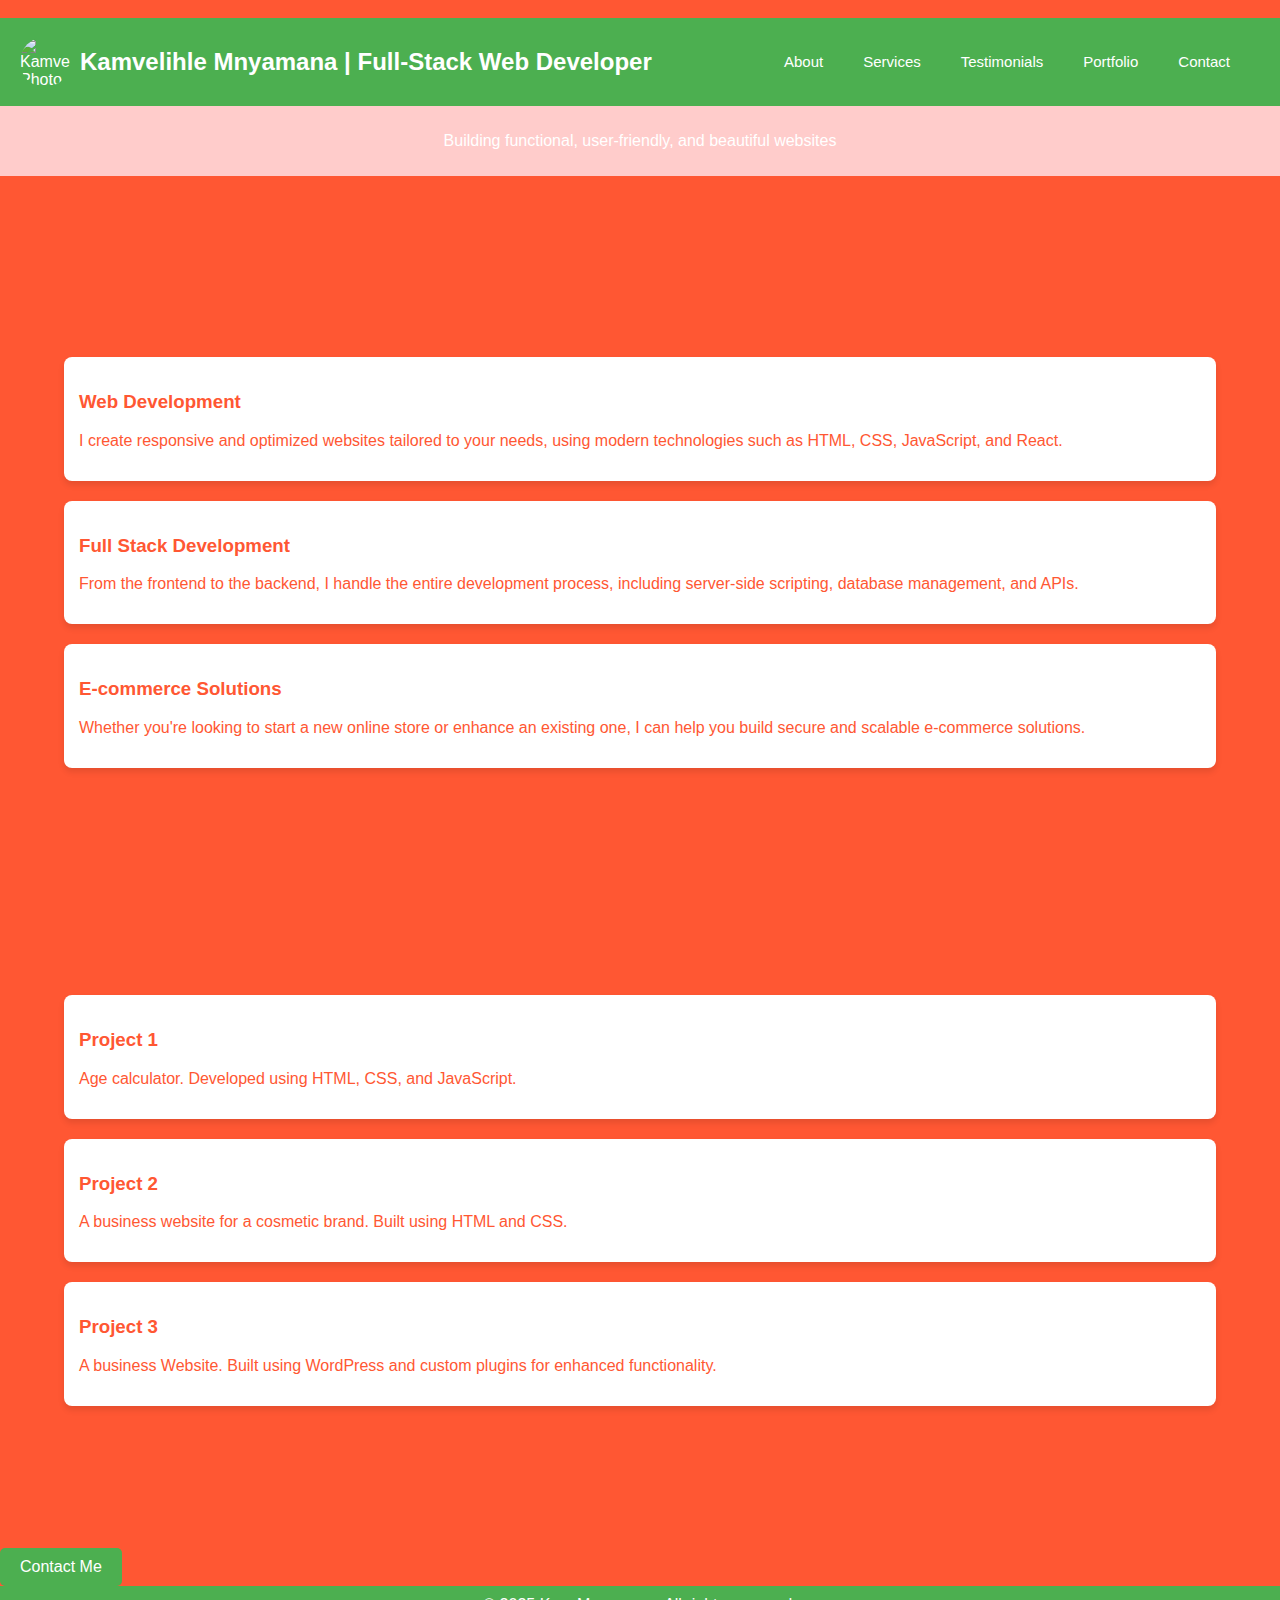
==== index.html @ dd567091 "Update index.html" ====
<!DOCTYPE html>
<html lang="en">
  <head>
    <meta charset="UTF-8" />
    <meta name="viewport" content="width=device-width, initial-scale=1.0" />
    <title>Kamvelihle Mnyamana | Full Stack Developer</title>

    <link rel="stylesheet" href="styles.css" />
  </head>
  <body>
    <!-- Profile Section -->
    <div class="profile">
      <<!-- Navbar -->
<nav>
  <div class="nav-left">
    <img src="your-image.jpg" alt="Kamvelihle's Photo" class="profile-pic" />
    <h2>Kamvelihle Mnyamana | Full-Stack Web Developer</h2>
  </div>
        <ul>
          <li><a href="about.html">About</a></li>
          <li><a href="services.html">Services</a></li>
          <li><a href="testimonials.html">Testimonials</a></li>
          <li><a href="portfolio.html">Portfolio</a></li>
          <li><a href="contact.html">Contact</a></li>
        </ul>
      </nav>
    </div>

    <!-- Header Section -->
    <header>
      <p>Building functional, user-friendly, and beautiful websites</p>
    </header>

    <!-- About Section -->
    <section id="about">
      <h2>About Me</h2>
      <p>
        Hi, I'm Kamvelihle, a passionate full-stack developer. I specialize in
        creating websites and web applications that are both functional and
        visually appealing. With my expertise in both frontend and backend
        technologies, I can help your business grow and thrive in the digital
        world.
      </p>
    </section>

    <!-- Services Section -->
    <section id="services">
      <h2>Services</h2>
      <div class="container">
        <div class="card">
          <h3>Web Development</h3>
          <p>
            I create responsive and optimized websites tailored to your needs,
            using modern technologies such as HTML, CSS, JavaScript, and React.
          </p>
        </div>
        <div class="card">
          <h3>Full Stack Development</h3>
          <p>
            From the frontend to the backend, I handle the entire development
            process, including server-side scripting, database management, and
            APIs.
          </p>
        </div>
        <div class="card">
          <h3>E-commerce Solutions</h3>
          <p>
            Whether you're looking to start a new online store or enhance an
            existing one, I can help you build secure and scalable e-commerce
            solutions.
          </p>
        </div>
      </div>
    </section>

    <!-- Testimonials Section -->
    <section id="testimonials">
      <h2>Testimonials</h2>
      <p>
        "Kam's expertise and dedication were exactly what we needed. Our website
        has never been more functional and user-friendly!" - MsVee
      </p>
      <p>
        "The project was completed on time and exceeded all expectations. Highly
        recommended!" - Ann@648
      </p>
    </section>

    <!-- Portfolio Section -->
    <section id="portfolio">
      <h2>Portfolio</h2>
      <div class="container">
        <div class="card">
          <h3>Project 1</h3>
          <p>Age calculator. Developed using HTML, CSS, and JavaScript.</p>
        </div>
        <div class="card">
          <h3>Project 2</h3>
          <p>
            A business website for a cosmetic brand. Built using HTML and CSS.
          </p>
        </div>
        <div class="card">
          <h3>Project 3</h3>
          <p>
            A business Website. Built using WordPress and custom plugins for
            enhanced functionality.
          </p>
        </div>
      </div>
    </section>

    <!-- Contact Section -->
    <section id="contact">
      <h2>Contact Me</h2>
      <p>
        If you have any questions or would like to discuss a project, feel free
        to get in touch!
      </p>
      <a href="contact.html" class="contact-btn">Contact Me</a>
    </section>

    <footer>
      <p>&copy; 2025 Kam Mnyamana. All rights reserved.</p>
    </footer>
    <script src="script.js"></script>
  </body>
</html>
---- styles.css ----
/* Navbar Styling */
nav {
  background-color: #4CAF50; /* Green */
  color: white;
  display: flex;
  justify-content: space-between;
  align-items: center;
  padding: 10px 20px;
  flex-wrap: wrap;
}

/* Align profile image and name */
.nav-left {
  display: flex;
  align-items: center;
}

/* Profile Picture */
.profile-pic {
  width: 50px; /* Adjust size */
  height: 50px;
  border-radius: 50%; /* Makes it round */
  margin-right: 10px;
}

/* Navbar Links */
nav ul {
  list-style: none;
  padding: 0;
  margin: 0;
  display: flex;
}

nav ul li {
  margin-right: 20px;
}

nav ul li a {
  color: white;
  text-decoration: none;
  font-size: 15px;
  padding: 10px;
}

nav ul li a:hover {
  background-color: #555;
  text-decoration: underline;
}
 
 header {
   background-color: #ffcccb; /* Pastel red */
   color: white;
   padding: 10px 0;
   text-align: center;
 }
 
 header h1 {
   margin: 0;
   font-size: 2.5em;
 }
 
 .container {
   width: 80%;
   margin: 0 auto;
 }
 
 .card {
   background-color: white;
   padding: 15px;
   border-radius: 8px;
   box-shadow: 0 4px 6px rgba(0, 0, 0, 0.1);
   margin-bottom: 20px;
 }
 
 footer {
   background-color: #4CAF50;
   color: white;
   text-align: center;
   padding: 10px 0;
 }
 
 footer p {
   margin: 0;
 }
 
 .contact-btn {
   background-color: #4CAF50;
   color: white;
   padding: 10px 20px;
   text-decoration: none;
   border-radius: 5px;
   display: inline-block;
   margin-top: 10px;
 }
 
 .contact-btn:hover {
   background-color: #45a049;
 }

  body {
    font-family: Arial, sans-serif;
    font-size: 16px;
    margin: 0; /* Remove the extra margin */
    padding: 0;
    background-color: #ff5733;
    color: rgb(255, 87, 51);
 }
 
 .container {
    width: 90%; /* Make it more responsive */
    max-width: 1200px; /* Limit max width for larger screens */
    margin: 0 auto;
    padding: 10px; /* Add padding to prevent edge-cutting */
 }
 
 @media (max-width: 768px) {
    body {
        font-size: 14px;
        margin: 0; /* Ensure no unwanted margins */
        padding: 0;
    }
 
    .container {
        width: 87%; /* Adjust for better fit on smaller screens */
        padding: 5px;
    }
 
    section {
        padding: 15px 6px; /* Reduce excessive space */
    }
 
    .card {
        margin-bottom: 10px; /* Reduce space between cards */
        padding: 10px; /* Adjust padding */
    }
 }
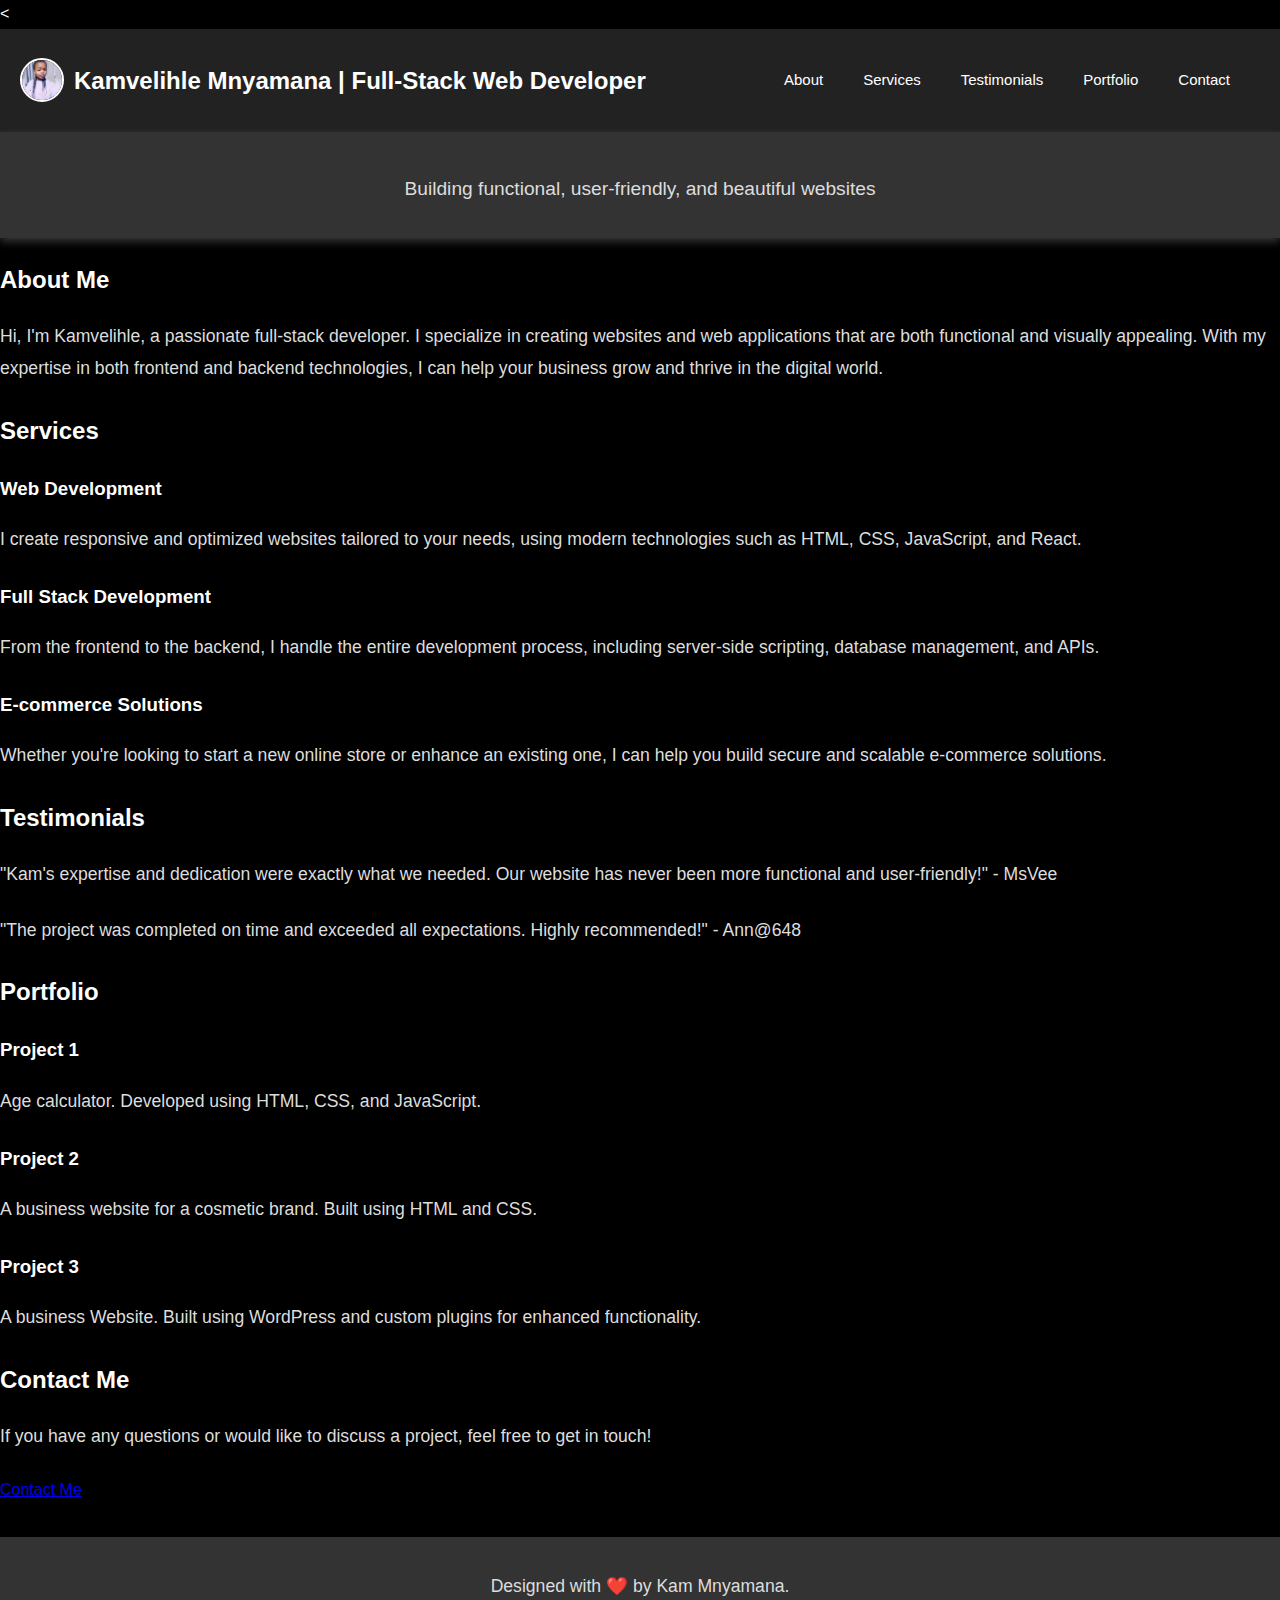
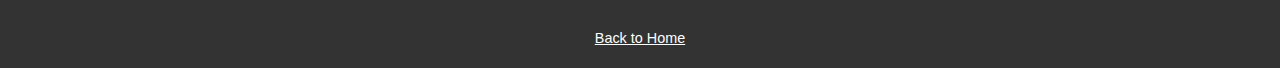
==== commit 30d40923: "Update index.html" ====
--- a/index.html
+++ b/index.html
@@ -10,11 +10,11 @@
   <body>
     <!-- Profile Section -->
     <div class="profile">
-      <<!-- Navbar -->
-<nav>
-  <div class="nav-left">
-    <img src="your-image.jpg" alt="Kamvelihle's Photo" class="profile-pic" />
-    <h2>Kamvelihle Mnyamana | Full-Stack Web Developer</h2>
+      <<!-- Navbar -->
+<nav>
+  <div class="nav-left">
+    <img src="Kams.jpg" alt="Kamvelihle's Photo" class="profile-pic" />
+    <h2>Kamvelihle Mnyamana | Full-Stack Web Developer</h2>
   </div>
         <ul>
           <li><a href="about.html">About</a></li>
@@ -121,8 +121,9 @@
     </section>
 
     <footer>
-      <p>&copy; 2025 Kam Mnyamana. All rights reserved.</p>
-    </footer>
+        <p>Designed with ❤️ by Kam Mnyamana.</p>
+        <a href="index.html" class="back-btn">Back to Home</a>
+      </footer>
     <script src="script.js"></script>
   </body>
 </html>
--- a/styles.css
+++ b/styles.css
@@ -1,6 +1,35 @@
-/* Navbar Styling */
+/* General Styles */
+body {
+  font-family: "Poppins", Arial, sans-serif;
+  line-height: 1.8;
+  margin: 0;
+  padding: 0;
+  background-color: #000; /* Black background */
+  color: #fff; /* White text */
+}
+
+/* Header */
+header {
+  background: #333; /* Dark gray */
+  color: white;
+  padding: 2rem;
+  text-align: center;
+  box-shadow: 0 4px 8px rgba(255, 255, 255, 0.2);
+}
+
+header h1 {
+  font-size: 2.5rem;
+  margin: 0;
+}
+
+header p {
+  font-size: 1.2rem;
+  margin: 0.5rem 0 0;
+}
+
+/* Navbar */
 nav {
-  background-color: #4CAF50; /* Green */
+  background-color: #222; /* Almost black */
   color: white;
   display: flex;
   justify-content: space-between;
@@ -9,18 +38,19 @@
   flex-wrap: wrap;
 }
 
-/* Align profile image and name */
+/* Profile Picture & Name */
 .nav-left {
   display: flex;
   align-items: center;
 }
 
-/* Profile Picture */
 .profile-pic {
-  width: 50px; /* Adjust size */
-  height: 50px;
-  border-radius: 50%; /* Makes it round */
+  width: 40px; /* Smaller image */
+  height: 40px;
+  border-radius: 50%; /* Round image */
+  object-fit: cover; /* Ensures image fits */
   margin-right: 10px;
+  border: 2px solid white; /* White border */
 }
 
 /* Navbar Links */
@@ -45,92 +75,32 @@
 nav ul li a:hover {
   background-color: #555;
   text-decoration: underline;
-}
- 
- header {
-   background-color: #ffcccb; /* Pastel red */
-   color: white;
-   padding: 10px 0;
-   text-align: center;
- }
- 
- header h1 {
-   margin: 0;
-   font-size: 2.5em;
- }
- 
- .container {
-   width: 80%;
-   margin: 0 auto;
- }
- 
- .card {
-   background-color: white;
-   padding: 15px;
-   border-radius: 8px;
-   box-shadow: 0 4px 6px rgba(0, 0, 0, 0.1);
-   margin-bottom: 20px;
- }
- 
- footer {
-   background-color: #4CAF50;
-   color: white;
-   text-align: center;
-   padding: 10px 0;
- }
- 
- footer p {
-   margin: 0;
- }
- 
- .contact-btn {
-   background-color: #4CAF50;
-   color: white;
-   padding: 10px 20px;
-   text-decoration: none;
-   border-radius: 5px;
-   display: inline-block;
-   margin-top: 10px;
- }
- 
- .contact-btn:hover {
-   background-color: #45a049;
- }
-
-  body {
-    font-family: Arial, sans-serif;
-    font-size: 16px;
-    margin: 0; /* Remove the extra margin */
-    padding: 0;
-    background-color: #ff5733;
-    color: rgb(255, 87, 51);
- }
- 
- .container {
-    width: 90%; /* Make it more responsive */
-    max-width: 1200px; /* Limit max width for larger screens */
-    margin: 0 auto;
-    padding: 10px; /* Add padding to prevent edge-cutting */
- }
- 
- @media (max-width: 768px) {
-    body {
-        font-size: 14px;
-        margin: 0; /* Ensure no unwanted margins */
-        padding: 0;
-    }
- 
-    .container {
-        width: 87%; /* Adjust for better fit on smaller screens */
-        padding: 5px;
-    }
- 
-    section {
-        padding: 15px 6px; /* Reduce excessive space */
-    }
- 
-    .card {
-        margin-bottom: 10px; /* Reduce space between cards */
-        padding: 10px; /* Adjust padding */
-    }
- }
+}
+
+/* Main Content */
+main {
+  padding: 3rem;
+  max-width: 800px;
+  margin: 0 auto;
+}
+
+p {
+  font-size: 1.1rem;
+  margin-bottom: 1.5rem;
+  color: #ddd; /* Light gray */
+}
+
+/* Footer */
+footer {
+  background: #333;
+  color: white;
+  text-align: center;
+  padding: 1rem;
+  margin-top: 2rem;
+  font-size: 0.9rem;
+}
+
+footer a {
+  color: white;
+  text-decoration: underline;
+}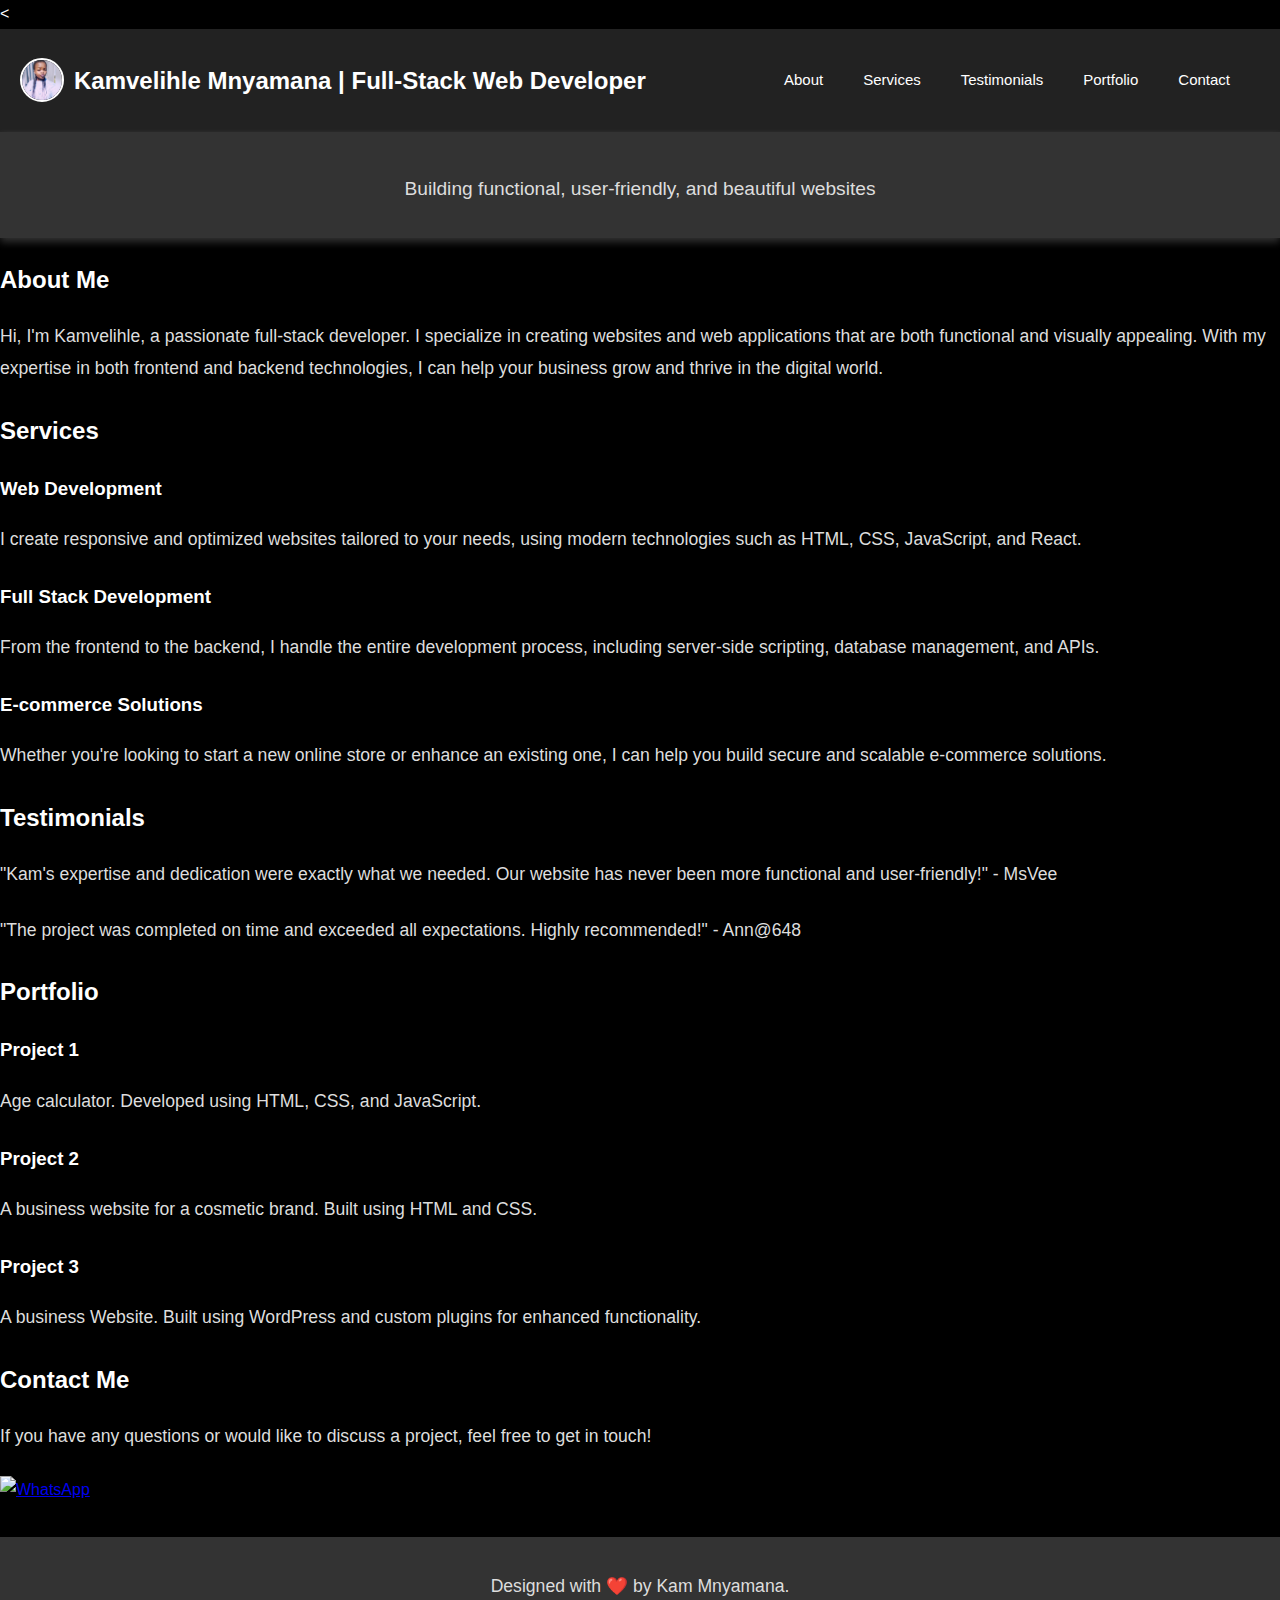
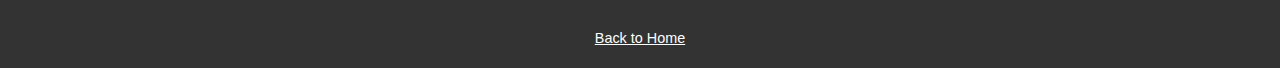
==== commit 04fea0ce: "Update index.html" ====
--- a/index.html
+++ b/index.html
@@ -117,7 +117,9 @@
         If you have any questions or would like to discuss a project, feel free
         to get in touch!
       </p>
-      <a href="contact.html" class="contact-btn">Contact Me</a>
+     <a href="https://wa.me/27744872877" class="whatsapp-float" target="_blank">
+    <img src="https://upload.wikimedia.org/wikipedia/commons/6/6b/WhatsApp.svg" alt="WhatsApp" width="50">
+</a>
     </section>
 
     <footer>
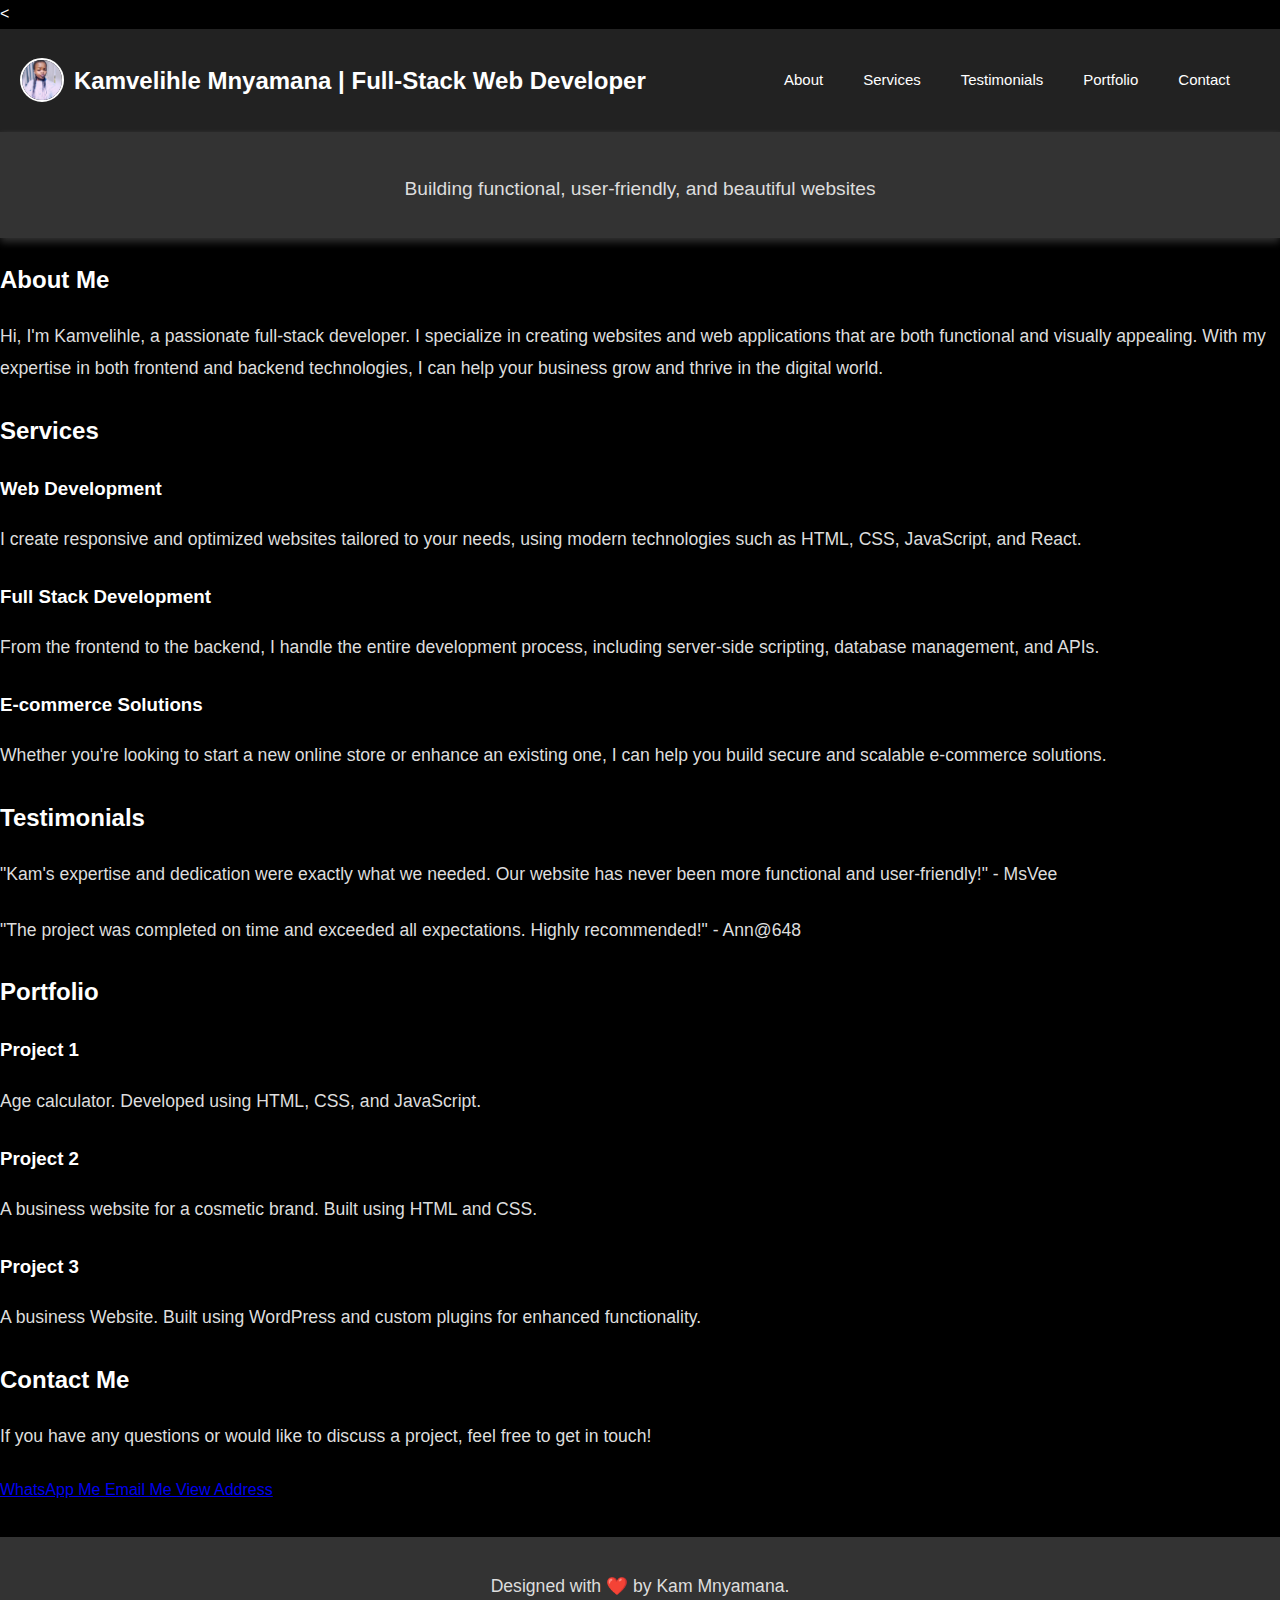
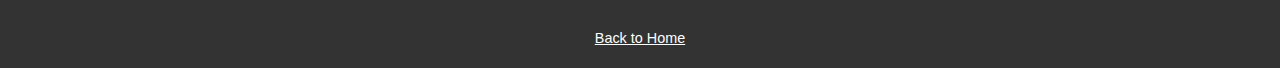
==== commit 40331f89: "Update index.html" ====
--- a/index.html
+++ b/index.html
@@ -116,11 +116,26 @@
       <p>
         If you have any questions or would like to discuss a project, feel free
         to get in touch!
-      </p>
-     <a href="https://wa.me/27744872877" class="whatsapp-float" target="_blank">
-    <img src="https://upload.wikimedia.org/wikipedia/commons/6/6b/WhatsApp.svg" alt="WhatsApp" width="50">
-</a>
-    </section>
+      </p>
+
+    <div class="contact-buttons">
+    <!-- WhatsApp Button -->
+    <a href="https://wa.me/27744872877" target="_blank" class="contact-button whatsapp">
+        WhatsApp Me
+    </a>
+
+    <!-- Email Button -->
+    <a href="mailto:contact@kammnyamana.com" class="contact-button email">
+        Email Me
+    </a>
+
+    <!-- Address Button -->
+    <a href="https://www.google.com/maps/search/?api=1&query=Butterworth,+Eastern+Cape+4962,+South+Africa" 
+       target="_blank" class="contact-button address">
+        View Address
+    </a>
+</div>
+
 
     <footer>
         <p>Designed with ❤️ by Kam Mnyamana.</p>
--- a/styles.css
+++ b/styles.css
@@ -90,6 +90,13 @@
   color: #ddd; /* Light gray */
 }
 
+.whatsapp-float {
+    position: fixed;
+    bottom: 20px;
+    right: 20px;
+    z-index: 1000;
+}
+
 /* Footer */
 footer {
   background: #333;
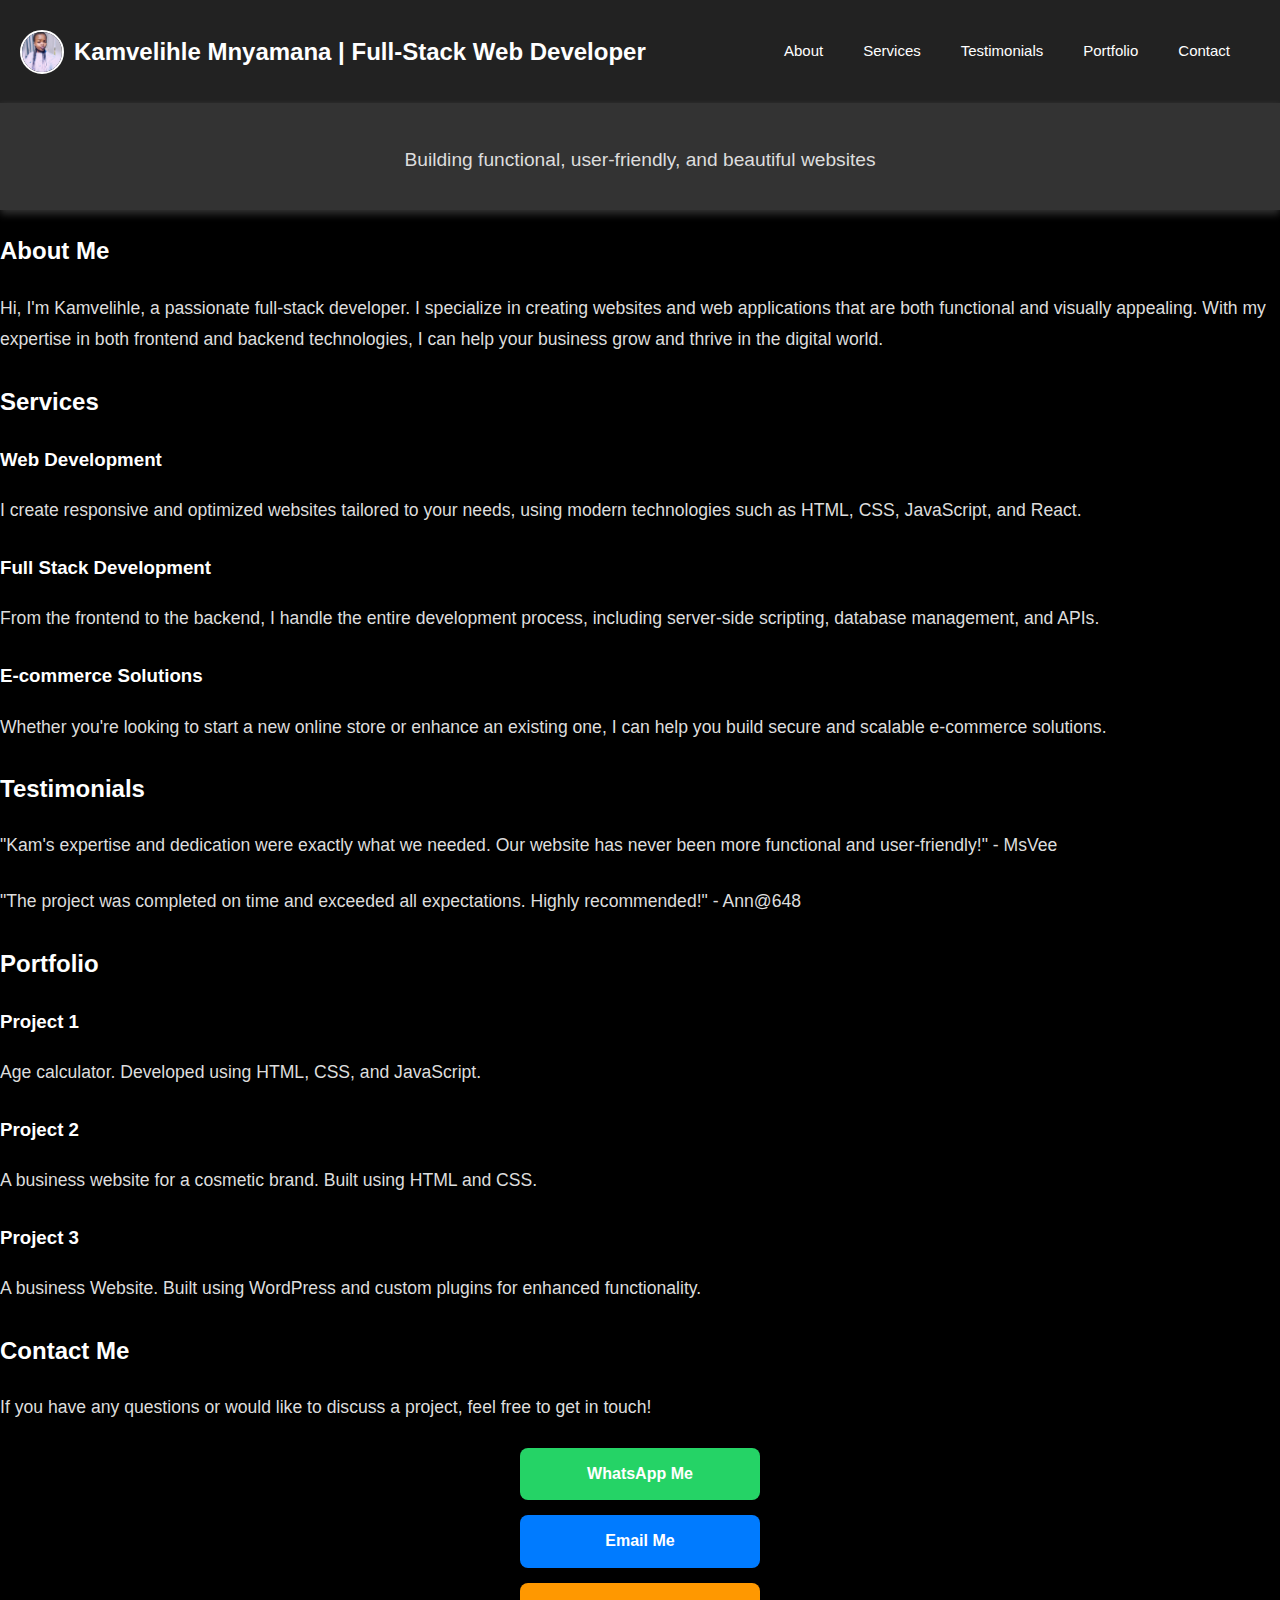
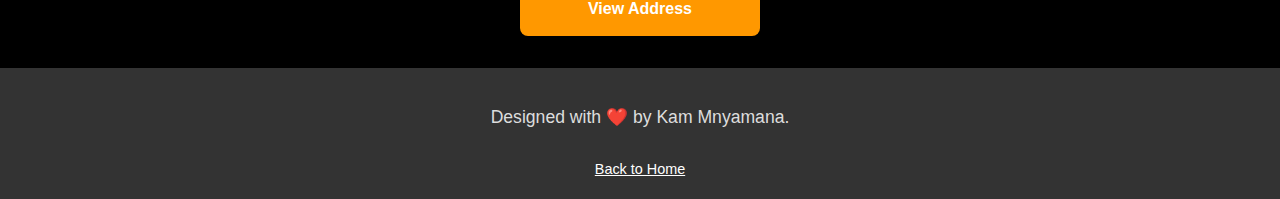
==== commit b0683ecd: "Update index.html." ====
--- a/index.html
+++ b/index.html
@@ -10,7 +10,8 @@
   <body>
     <!-- Profile Section -->
     <div class="profile">
-      <<!-- Navbar -->
+      
+<!-- Navbar -->
 <nav>
   <div class="nav-left">
     <img src="Kams.jpg" alt="Kamvelihle's Photo" class="profile-pic" />
@@ -135,8 +136,6 @@
         View Address
     </a>
 </div>
-
-
     <footer>
         <p>Designed with ❤️ by Kam Mnyamana.</p>
         <a href="index.html" class="back-btn">Back to Home</a>
--- a/styles.css
+++ b/styles.css
@@ -90,13 +90,6 @@
   color: #ddd; /* Light gray */
 }
 
-.whatsapp-float {
-    position: fixed;
-    bottom: 20px;
-    right: 20px;
-    z-index: 1000;
-}
-
 /* Footer */
 footer {
   background: #333;
@@ -110,4 +103,58 @@
 footer a {
   color: white;
   text-decoration: underline;
+}
+
+.contact-buttons {
+    display: flex;
+    flex-direction: column; /* Stack buttons vertically */
+    align-items: center; /* Center align buttons */
+    gap: 15px; /* Space between buttons */
+    margin-top: 20px;
+}
+
+.contact-button {
+    display: inline-block;
+    text-align: center;
+    background-color: #ff4d94; /* Default button color */
+    color: white;
+    padding: 12px 20px;
+    font-size: 16px;
+    font-weight: bold;
+    text-decoration: none;
+    border-radius: 8px;
+    transition: background 0.3s;
+    width: 200px; /* Ensures buttons are the same size */
+}
+
+/* Hover effect */
+.contact-button:hover {
+    opacity: 0.8;
+}
+
+/* WhatsApp button */
+.whatsapp {
+    background-color: #25D366;
+}
+
+.whatsapp:hover {
+    background-color: #1da851;
+}
+
+/* Email button */
+.email {
+    background-color: #007bff;
+}
+
+.email:hover {
+    background-color: #0056b3;
+}
+
+/* Address button */
+.address {
+    background-color: #ff9800;
+}
+
+.address:hover {
+    background-color: #e68900;
 }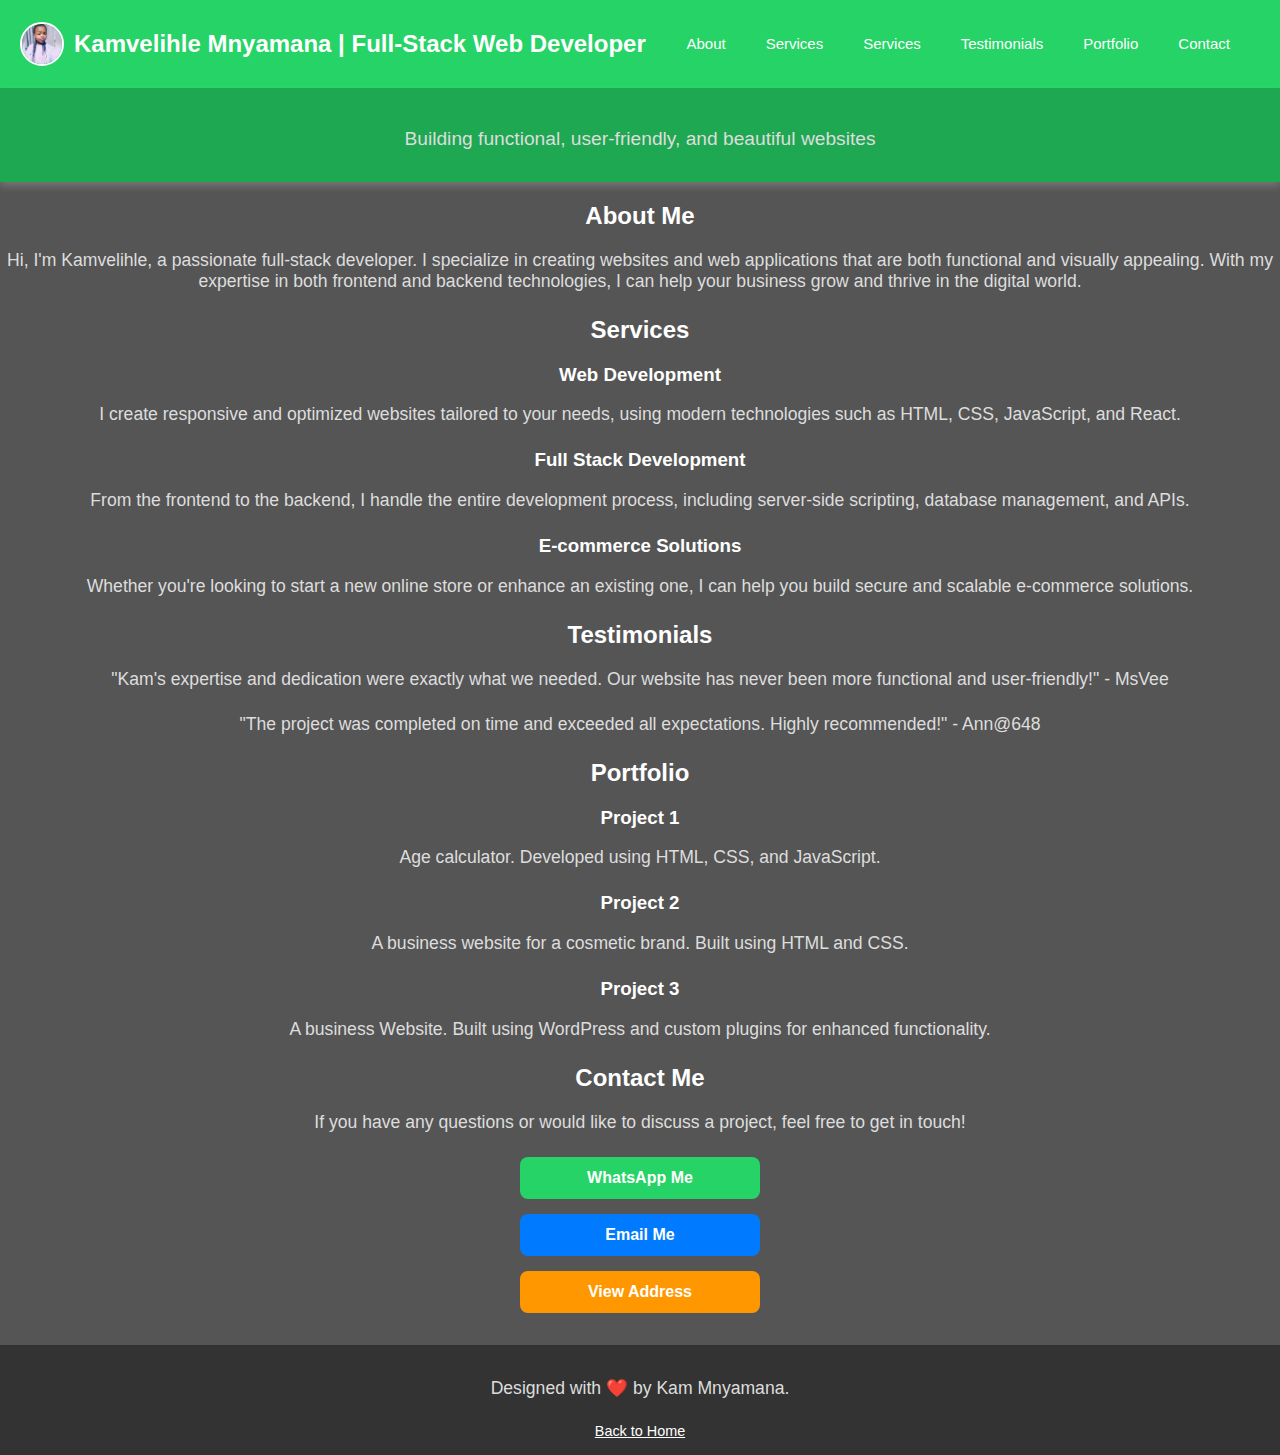
==== commit ff05b89c: "Update index.html" ====
--- a/index.html
+++ b/index.html
@@ -19,7 +19,8 @@
   </div>
         <ul>
           <li><a href="about.html">About</a></li>
-          <li><a href="services.html">Services</a></li>
+          <li><a href="services.html">Services</a></li>
+          <li><a href="projects.html">Services</a></li>
           <li><a href="testimonials.html">Testimonials</a></li>
           <li><a href="portfolio.html">Portfolio</a></li>
           <li><a href="contact.html">Contact</a></li>
--- a/styles.css
+++ b/styles.css
@@ -1,16 +1,16 @@
 /* General Styles */
 body {
-  font-family: "Poppins", Arial, sans-serif;
-  line-height: 1.8;
+ font-family: 'Trebuchet MS', 'Lucida Sans Unicode', 'Lucida Grande', 'Lucida Sans', Arial, sans-serif;
+  text-align: center;
   margin: 0;
   padding: 0;
-  background-color: #000; /* Black background */
+  background-color: #555;
   color: #fff; /* White text */
 }
 
 /* Header */
 header {
-  background: #333; /* Dark gray */
+  background: #1da851; 
   color: white;
   padding: 2rem;
   text-align: center;
@@ -29,7 +29,7 @@
 
 /* Navbar */
 nav {
-  background-color: #222; /* Almost black */
+  background-color: #25D366; 
   color: white;
   display: flex;
   justify-content: space-between;
@@ -157,4 +157,4 @@
 
 .address:hover {
     background-color: #e68900;
-}+}
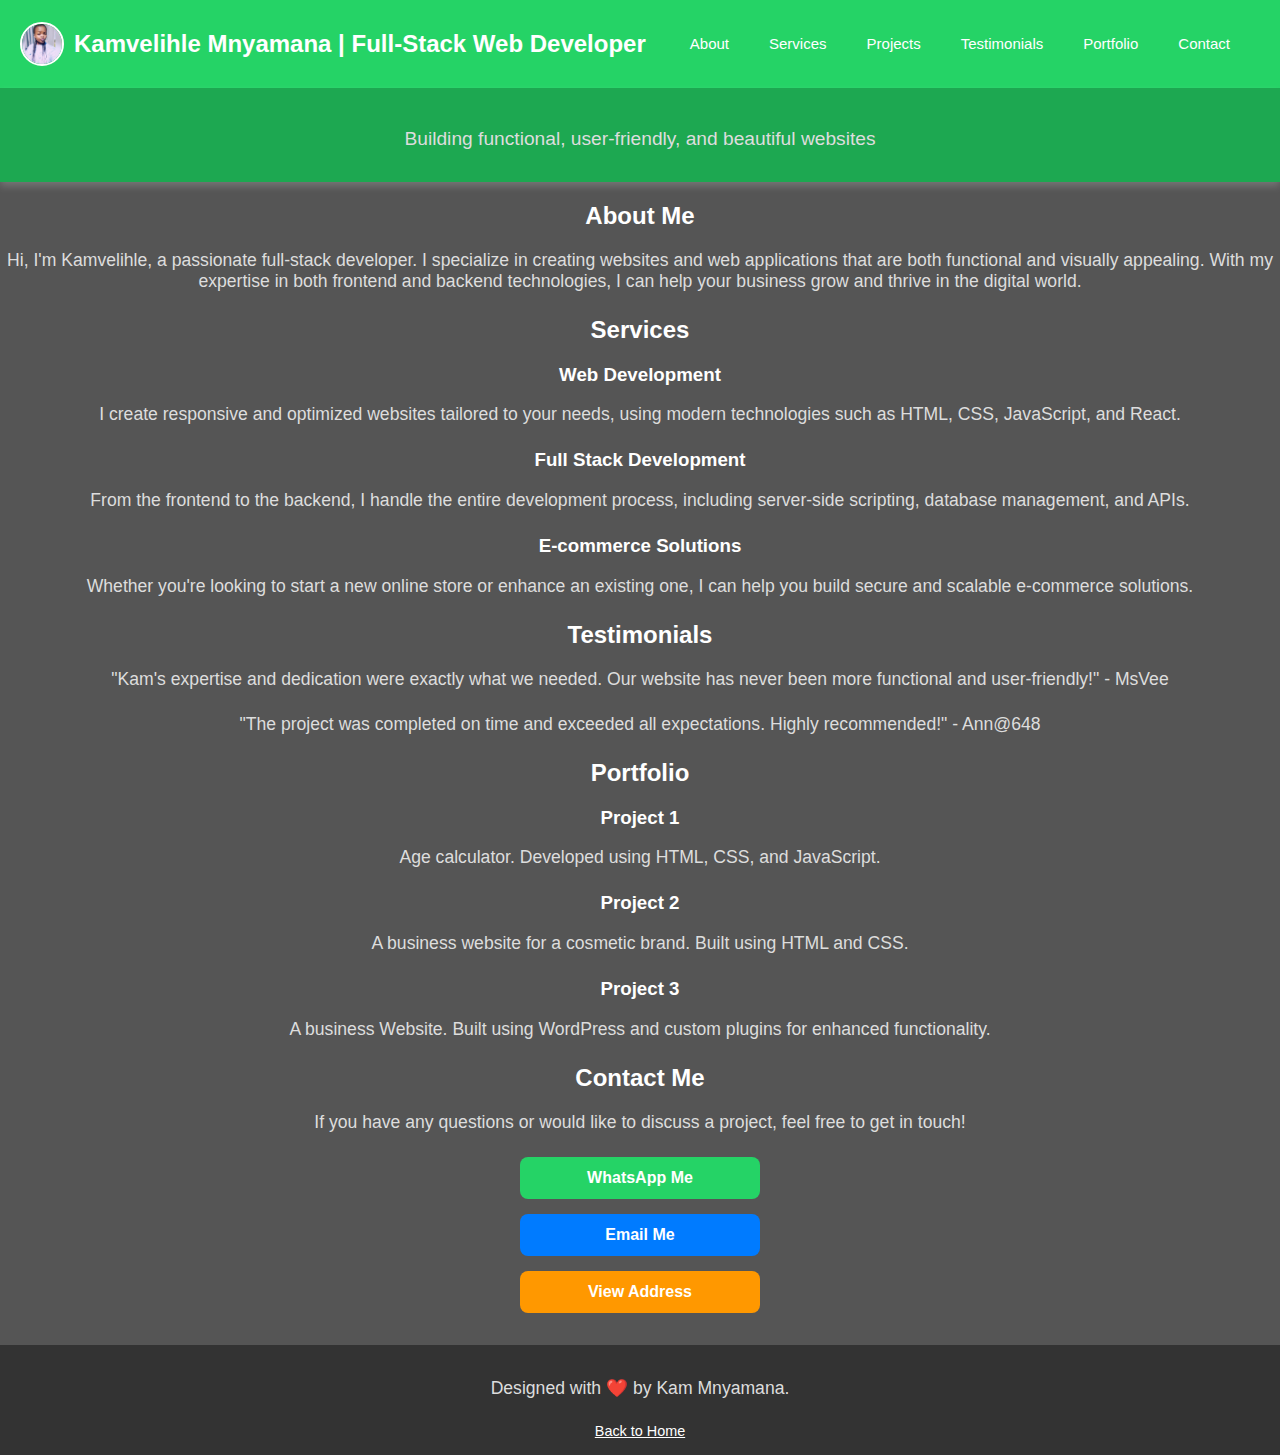
==== commit 4076e99b: "Update index.html" ====
--- a/index.html
+++ b/index.html
@@ -20,7 +20,7 @@
         <ul>
           <li><a href="about.html">About</a></li>
           <li><a href="services.html">Services</a></li>
-          <li><a href="projects.html">Services</a></li>
+          <li><a href="projects.html">Projects</a></li>
           <li><a href="testimonials.html">Testimonials</a></li>
           <li><a href="portfolio.html">Portfolio</a></li>
           <li><a href="contact.html">Contact</a></li>
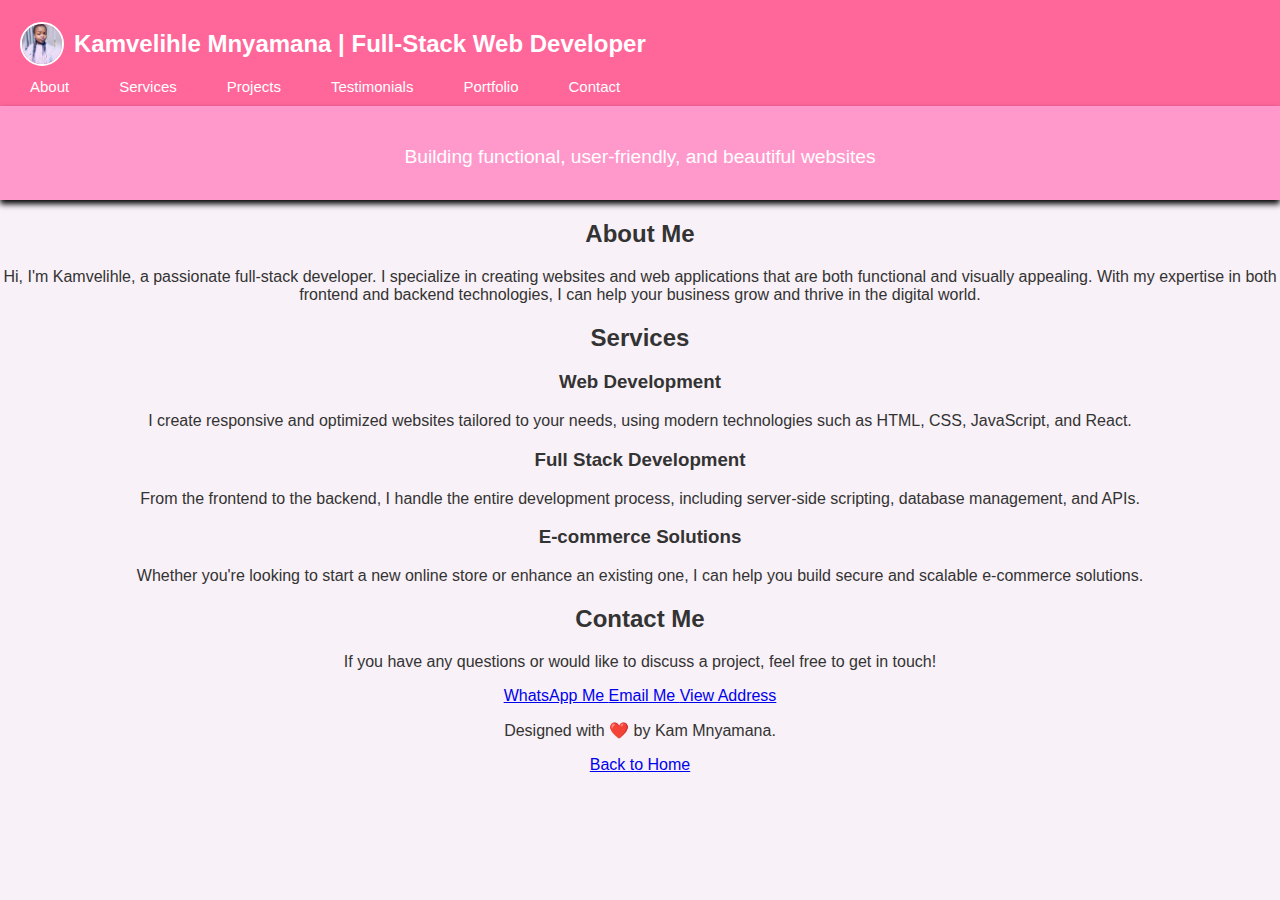
==== commit b77b9a21: "Update index.html" ====
--- a/index.html
+++ b/index.html
@@ -10,7 +10,7 @@
   <body>
     <!-- Profile Section -->
     <div class="profile">
-      
+      
 <!-- Navbar -->
 <nav>
   <div class="nav-left">
@@ -19,7 +19,7 @@
   </div>
         <ul>
           <li><a href="about.html">About</a></li>
-          <li><a href="services.html">Services</a></li>
+          <li><a href="services.html">Services</a></li>
           <li><a href="projects.html">Projects</a></li>
           <li><a href="testimonials.html">Testimonials</a></li>
           <li><a href="portfolio.html">Portfolio</a></li>
@@ -75,67 +75,30 @@
       </div>
     </section>
 
-    <!-- Testimonials Section -->
-    <section id="testimonials">
-      <h2>Testimonials</h2>
-      <p>
-        "Kam's expertise and dedication were exactly what we needed. Our website
-        has never been more functional and user-friendly!" - MsVee
-      </p>
-      <p>
-        "The project was completed on time and exceeded all expectations. Highly
-        recommended!" - Ann@648
-      </p>
-    </section>
-
-    <!-- Portfolio Section -->
-    <section id="portfolio">
-      <h2>Portfolio</h2>
-      <div class="container">
-        <div class="card">
-          <h3>Project 1</h3>
-          <p>Age calculator. Developed using HTML, CSS, and JavaScript.</p>
-        </div>
-        <div class="card">
-          <h3>Project 2</h3>
-          <p>
-            A business website for a cosmetic brand. Built using HTML and CSS.
-          </p>
-        </div>
-        <div class="card">
-          <h3>Project 3</h3>
-          <p>
-            A business Website. Built using WordPress and custom plugins for
-            enhanced functionality.
-          </p>
-        </div>
-      </div>
-    </section>
-
     <!-- Contact Section -->
     <section id="contact">
       <h2>Contact Me</h2>
       <p>
         If you have any questions or would like to discuss a project, feel free
         to get in touch!
-      </p>
+      </p>
 
-    <div class="contact-buttons">
-    <!-- WhatsApp Button -->
-    <a href="https://wa.me/27744872877" target="_blank" class="contact-button whatsapp">
-        WhatsApp Me
-    </a>
-
-    <!-- Email Button -->
-    <a href="mailto:contact@kammnyamana.com" class="contact-button email">
-        Email Me
-    </a>
-
-    <!-- Address Button -->
-    <a href="https://www.google.com/maps/search/?api=1&query=Butterworth,+Eastern+Cape+4962,+South+Africa" 
-       target="_blank" class="contact-button address">
-        View Address
-    </a>
+    <div class="contact-buttons">
+    <!-- WhatsApp Button -->
+    <a href="https://wa.me/27744872877" target="_blank" class="contact-button whatsapp">
+        WhatsApp Me
+    </a>
+
+    <!-- Email Button -->
+    <a href="kammnyamana@gmail.com" class="contact-button email">
+        Email Me
+    </a>
+
+    <!-- Address Button -->
+    <a href="https://www.google.com/maps/search/?api=1&query=Butterworth,+Eastern+Cape+4962,+South+Africa" 
+       target="_blank" class="contact-button address">
+        View Address
+    </a>
 </div>
     <footer>
         <p>Designed with ❤️ by Kam Mnyamana.</p>
--- a/styles.css
+++ b/styles.css
@@ -4,22 +4,23 @@
   text-align: center;
   margin: 0;
   padding: 0;
-  background-color: #555;
-  color: #fff; /* White text */
+  background-color: #f8f1f7;
+  color: #333; /* Neutral text color */
 }
 
 /* Header */
 header {
-  background: #1da851; 
+  background: #ff99cc; 
   color: white;
   padding: 2rem;
   text-align: center;
-  box-shadow: 0 4px 8px rgba(255, 255, 255, 0.2);
+  box-shadow: 0 4px 6px rgba(0, 0, 0, 1);
 }
 
 header h1 {
   font-size: 2.5rem;
   margin: 0;
+  color: #fff;
 }
 
 header p {
@@ -29,7 +30,7 @@
 
 /* Navbar */
 nav {
-  background-color: #25D366; 
+  background-color: #ff6699; 
   color: white;
   display: flex;
   justify-content: space-between;
@@ -59,6 +60,10 @@
   padding: 0;
   margin: 0;
   display: flex;
+ justify-content: center;
+ gap: 10px;
+ overflow:hidden;
+ flex-wrap: wrap;
 }
 
 nav ul li {
@@ -76,6 +81,13 @@
   background-color: #555;
   text-decoration: underline;
 }
+@media (max-width:768px) {
+ nav ul{
+  flex-wrap: wrap; /* allows items to break onto a new row if need to */
+ }
+ nav ul li a {
+  font-size: 14px;
+  padding: 8px 12px;
 
 /* Main Content */
 main {
@@ -87,12 +99,12 @@
 p {
   font-size: 1.1rem;
   margin-bottom: 1.5rem;
-  color: #ddd; /* Light gray */
+  color: #333; /*  */
 }
 
 /* Footer */
 footer {
-  background: #333;
+  background: #fff;
   color: white;
   text-align: center;
   padding: 1rem;
@@ -101,7 +113,7 @@
 }
 
 footer a {
-  color: white;
+  color: #ffccdd;
   text-decoration: underline;
 }
 
